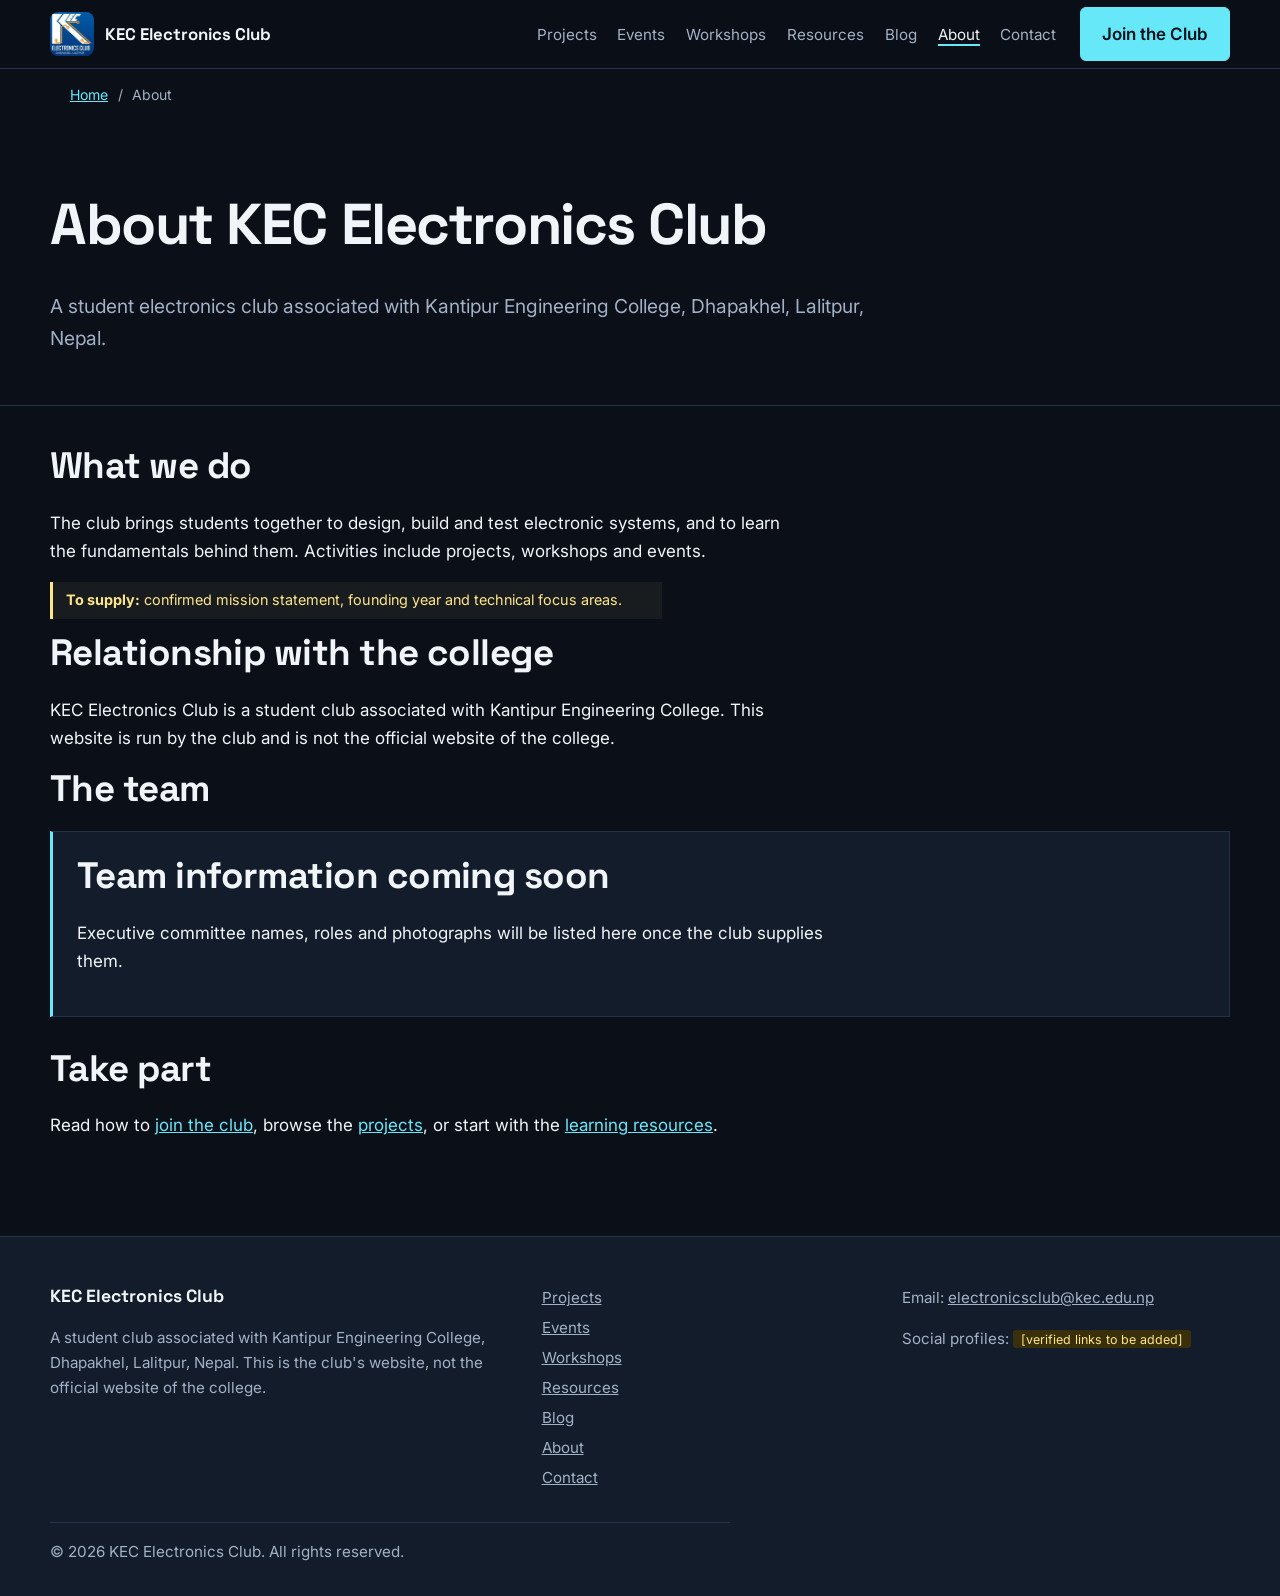
==== about/index.html @ 81cc554e "Add files via upload Remaining components of the website" ====
<!doctype html>
<html lang="en">
<head>
<meta charset="utf-8">
<meta name="viewport" content="width=device-width, initial-scale=1">
<title>About KEC Electronics Club | Kantipur Engineering College</title>
<meta name="description" content="Learn about KEC Electronics Club, a student electronics community associated with Kantipur Engineering College in Dhapakhel, Lalitpur, Nepal.">
<link rel="canonical" href="https://electronicsclubkec.github.io/about/">
<meta property="og:type" content="website"><meta property="og:site_name" content="KEC Electronics Club">
<meta property="og:title" content="About KEC Electronics Club | Kantipur Engineering College"><meta property="og:description" content="Learn about KEC Electronics Club, a student electronics community associated with Kantipur Engineering College in Dhapakhel, Lalitpur, Nepal."><meta property="og:url" content="https://electronicsclubkec.github.io/about/"><meta property="og:image" content="https://electronicsclubkec.github.io/assets/images/og-image.jpg"><meta property="og:image:alt" content="KEC Electronics Club logo"><meta name="twitter:card" content="summary">
<meta name="theme-color" content="#0A0F18">
<link rel="icon" type="image/png" sizes="32x32" href="../assets/icons/favicon-32.png"><link rel="icon" type="image/png" sizes="192x192" href="../assets/icons/favicon-192.png"><link rel="apple-touch-icon" href="../assets/icons/apple-touch-icon.png">
<link rel="preconnect" href="https://fonts.googleapis.com"><link rel="preconnect" href="https://fonts.gstatic.com" crossorigin>
<link rel="stylesheet" href="https://fonts.googleapis.com/css2?family=Inter:wght@400;500;600&family=Space+Grotesk:wght@500;700&display=swap">
<link rel="stylesheet" href="../css/style.css">
<script type="application/ld+json">{
 "@context": "https://schema.org",
 "@type": "BreadcrumbList",
 "itemListElement": [
  {
   "@type": "ListItem",
   "position": 1,
   "name": "Home",
   "item": "https://electronicsclubkec.github.io/"
  },
  {
   "@type": "ListItem",
   "position": 2,
   "name": "About",
   "item": "https://electronicsclubkec.github.io/about/"
  }
 ]
}</script>
</head>
<body>
<a class="skip" href="#main">Skip to content</a>
<header class="site-header"><div class="wrap bar">
<a class="brand" href="../" aria-label="KEC Electronics Club home"><img class="logo-mark" src="../assets/images/kec-electronics-club-logo-96.webp" srcset="../assets/images/kec-electronics-club-logo-96.webp 1x, ../assets/images/kec-electronics-club-logo-192.webp 2x" width="44" height="44" alt=""><span>KEC Electronics Club</span></a>
<button class="menu-btn" aria-expanded="false" aria-controls="nav">Menu</button>
<nav id="nav" aria-label="Main"><ul><li><a href="../projects/">Projects</a></li><li><a href="../events/">Events</a></li><li><a href="../workshops/">Workshops</a></li><li><a href="../resources/">Resources</a></li><li><a href="../blog/">Blog</a></li><li><a href="../about/" aria-current="page">About</a></li><li><a href="../contact/">Contact</a></li></ul><a class="btn solid" href="../contact/#join">Join the Club</a></nav>
</div></header>
<main id="main">
<nav class="crumbs" aria-label="Breadcrumb"><ol><li><a href="../">Home</a></li><li><span aria-current=page>About</span></li></ol></nav><section class="phead"><div class="wrap"><h1>About KEC Electronics Club</h1><p class="lead">A student electronics club associated with Kantipur Engineering College, Dhapakhel, Lalitpur, Nepal.</p></div></section><div class="wrap sec-in"><div class="prose"><h2>What we do</h2><p>The club brings students together to design, build and test electronic systems, and to learn the fundamentals behind them. Activities include projects, workshops and events.</p>
<p class="note"><strong>To supply:</strong> confirmed mission statement, founding year and technical focus areas.</p>
<h2>Relationship with the college</h2><p>KEC Electronics Club is a student club associated with Kantipur Engineering College. This website is run by the club and is not the official website of the college.</p>
<h2>The team</h2><div class="empty"><h2>Team information coming soon</h2><p>Executive committee names, roles and photographs will be listed here once the club supplies them.</p></div>
<h2>Take part</h2><p>Read how to <a href="../contact/#join">join the club</a>, browse the <a href="../projects/">projects</a>, or start with the <a href="../resources/">learning resources</a>.</p></div></div>
</main>
<footer class="site-footer"><div class="wrap fgrid">
<div><p class="brand-line">KEC Electronics Club</p><p>A student club associated with Kantipur Engineering College, Dhapakhel, Lalitpur, Nepal. This is the club's website, not the official website of the college.</p></div>
<nav aria-label="Footer"><ul><li><a href="../projects/">Projects</a></li><li><a href="../events/">Events</a></li><li><a href="../workshops/">Workshops</a></li><li><a href="../resources/">Resources</a></li><li><a href="../blog/">Blog</a></li><li><a href="../about/">About</a></li><li><a href="../contact/">Contact</a></li></ul></nav>
<div><p>Email: <a href="mailto:electronicsclub@kec.edu.np">electronicsclub@kec.edu.np</a></p><p>Social profiles: <span class="ph-inline">[verified links to be added]</span></p></div>
<p class="copy">&copy; <span id="yr">2026</span> KEC Electronics Club. All rights reserved.</p>
</div></footer>
<script src="../js/script.js" defer></script>
</body></html>
---- css/style.css ----
:root{--bg:#0A0F18;--surf:#121C2B;--cy:#67E8F9;--tx:#F1F5F9;--mut:#A3B1C6;--bd:#243349;--f1:"Space Grotesk",system-ui,sans-serif;--f2:Inter,system-ui,sans-serif}
*{box-sizing:border-box}html{scroll-behavior:smooth}
body{margin:0;background:var(--bg);color:var(--tx);font:400 1.0625rem/1.65 var(--f2)}
h1,h2,h3{font-family:var(--f1);line-height:1.1;margin:0 0 .6em;font-weight:700}
h1{font-size:clamp(2.4rem,6vw,4.6rem);letter-spacing:-.025em}h2{font-size:clamp(1.6rem,3vw,2.3rem);letter-spacing:-.015em}h3{font-size:1.2rem}
a{color:var(--cy)}p{margin:0 0 1em;max-width:68ch}
.wrap{width:min(1180px,100% - 2.5rem);margin-inline:auto}
:focus-visible{outline:3px solid var(--cy);outline-offset:3px}
.skip{position:absolute;left:-999px;top:0;background:var(--cy);color:#000;padding:.6rem 1rem;z-index:99}.skip:focus{left:0}
.site-header{position:sticky;top:0;z-index:20;background:rgba(10,15,24,.94);border-bottom:1px solid var(--bd)}
.bar{display:flex;align-items:center;justify-content:space-between;gap:1rem;min-height:68px}
.logo-mark{border-radius:8px;display:block}.brand{display:flex;align-items:center;gap:.7rem;color:var(--tx);text-decoration:none;font:700 1.05rem var(--f1)}
nav ul{display:flex;gap:1.3rem;list-style:none;margin:0;padding:0}
#nav{display:flex;align-items:center;gap:1.5rem}#nav ul a{color:var(--mut);text-decoration:none;font-size:.95rem}#nav ul a:hover,#nav ul a[aria-current]{color:var(--tx)}
#nav ul a[aria-current]{border-bottom:2px solid var(--cy)}
.menu-btn{display:none;background:none;color:var(--tx);border:1px solid var(--bd);border-radius:6px;padding:.5rem .9rem;font:inherit;cursor:pointer}
.btn{display:inline-block;padding:.75rem 1.3rem;border:1.5px solid var(--cy);color:var(--cy);border-radius:6px;text-decoration:none;font-weight:600;transition:background .15s,color .15s}
.btn:hover{background:rgba(103,232,249,.12)}.btn.solid{background:var(--cy);color:#06121A}.btn.solid:hover{background:#9af0fb}
.cta{display:flex;flex-wrap:wrap;gap:.8rem;margin-top:1.6rem}
.hero{padding:clamp(3rem,8vw,6.5rem) 0;border-bottom:1px solid var(--bd);background-image:linear-gradient(var(--bd) 1px,transparent 1px),linear-gradient(90deg,var(--bd) 1px,transparent 1px);background-size:56px 56px;background-position:-1px -1px}
.hero{position:relative}.hero::before{content:"";position:absolute;inset:0;background:radial-gradient(ellipse at 30% 40%,rgba(10,15,24,.92) 40%,rgba(10,15,24,.7))}
.hgrid{position:relative;display:grid;grid-template-columns:1.25fr 1fr;gap:3rem;align-items:center}
.kicker{color:var(--cy);font-weight:500;font-size:.95rem}.lead{font-size:1.2rem;color:var(--mut)}
.hvisual{position:relative}.trace{position:absolute;inset:-12% -8% auto auto;width:115%;z-index:0;fill:none;stroke:var(--cy);stroke-width:1.5;opacity:.55}
.trace circle{fill:var(--bg)}.trace path{stroke-dasharray:1400;stroke-dashoffset:1400;animation:draw 3.2s ease-out .2s forwards}
@keyframes draw{to{stroke-dashoffset:0}}
.ph{position:relative;margin:0;display:grid;place-content:center;gap:.5rem;text-align:center;padding:1.5rem;min-height:220px;background:var(--surf);border:1.5px dashed #3b5170;border-radius:4px;color:var(--mut);font-size:.9rem;aspect-ratio:4/3}
.ph.hero-ph{aspect-ratio:5/4;z-index:1}.ph.tall{aspect-ratio:3/4}
.tag,.ph-inline{background:#3a2f0b;color:#FDE68A;font-size:.78rem;padding:.1rem .5rem;border-radius:3px;justify-self:center}
.note{font-size:.9rem;color:#FDE68A;border-left:3px solid #FDE68A;padding:.4rem .8rem;background:rgba(253,230,138,.06)}
.band,.sec,.join{padding:clamp(3rem,7vw,5.5rem) 0}.alt,.band{background:var(--surf);border-block:1px solid var(--bd)}
.two{display:grid;grid-template-columns:1fr 2fr;gap:3rem}
.shead{display:flex;justify-content:space-between;align-items:baseline;gap:1rem}
.more{font-weight:600}
.cases{display:grid;grid-template-columns:repeat(6,1fr);gap:1.5rem;margin:1.5rem 0}
.case{grid-column:span 3;display:flex;flex-direction:column;gap:1rem}.case.big{grid-column:span 6;flex-direction:row;align-items:stretch}.case.big>.ph{flex:1.3}.case.big>div{flex:1;align-self:center}
.case dl{margin:0}.case dt{color:var(--cy);font:500 .9rem var(--f1);margin-top:.8rem}.case dd{margin:0;color:var(--mut)}
.empty{border:1px solid var(--bd);border-left:3px solid var(--cy);padding:1.5rem;background:var(--surf);margin:1rem 0 2rem}
.join{background:linear-gradient(90deg,var(--surf),var(--bg));border-top:1px solid var(--bd)}
.phead{padding:clamp(2.5rem,6vw,4.5rem) 0 2rem;border-bottom:1px solid var(--bd)}.phead h1{font-size:clamp(2.2rem,5vw,3.6rem)}.sec-in{padding:2.5rem 0 5rem}
.crumbs ol{display:flex;gap:.6rem;list-style:none;padding:.9rem 1.25rem;margin:0 auto;width:min(1180px,100%);font-size:.88rem;color:var(--mut)}.crumbs li+li::before{content:"/";margin-right:.6rem}
.filters{display:flex;flex-wrap:wrap;gap:.5rem;margin-bottom:1.5rem}.chip{background:none;color:var(--tx);border:1px solid var(--bd);border-radius:999px;padding:.4rem 1rem;font:inherit;font-size:.9rem;cursor:pointer}.chip.on{background:var(--cy);color:#06121A;border-color:var(--cy)}
.reslist{list-style:none;margin:0 0 2rem;padding:0;display:grid;grid-template-columns:repeat(auto-fill,minmax(280px,1fr));gap:1.2rem}
.res{padding:1.2rem;border:1px solid var(--bd);background:var(--surf)}.res[hidden]{display:none}.res h3{margin:0}.cat{color:var(--cy);font-size:.85rem;margin:.3rem 0}
.site-footer{border-top:1px solid var(--bd);background:var(--surf);padding:3rem 0 2rem;color:var(--mut);font-size:.95rem}
.fgrid{display:grid;grid-template-columns:1.4fr 1fr 1fr;gap:2rem}.fgrid>*{min-width:0}.fgrid ul{list-style:none;margin:0;padding:0;display:flex;flex-direction:column;gap:.3rem}.fgrid a{color:var(--mut)}.brand-line{color:var(--tx);font:700 1.1rem var(--f1)}.copy{grid-column:1/-1;border-top:1px solid var(--bd);padding-top:1rem;margin:0}
@media(max-width:860px){.hgrid,.two,.fgrid{grid-template-columns:1fr}.case,.case.big{grid-column:span 6;flex-direction:column}
.menu-btn{display:block}#nav{display:none;position:absolute;top:68px;left:0;right:0;background:var(--bg);border-bottom:1px solid var(--bd);flex-direction:column;align-items:stretch;padding:1rem 1.25rem 1.5rem}
#nav.open{display:flex}#nav ul{flex-direction:column;gap:0}#nav ul a{display:block;padding:.8rem 0;font-size:1.05rem}.trace{display:none}}
@media(prefers-reduced-motion:reduce){html{scroll-behavior:auto}.trace path{animation:none;stroke-dashoffset:0}*{transition:none!important}}
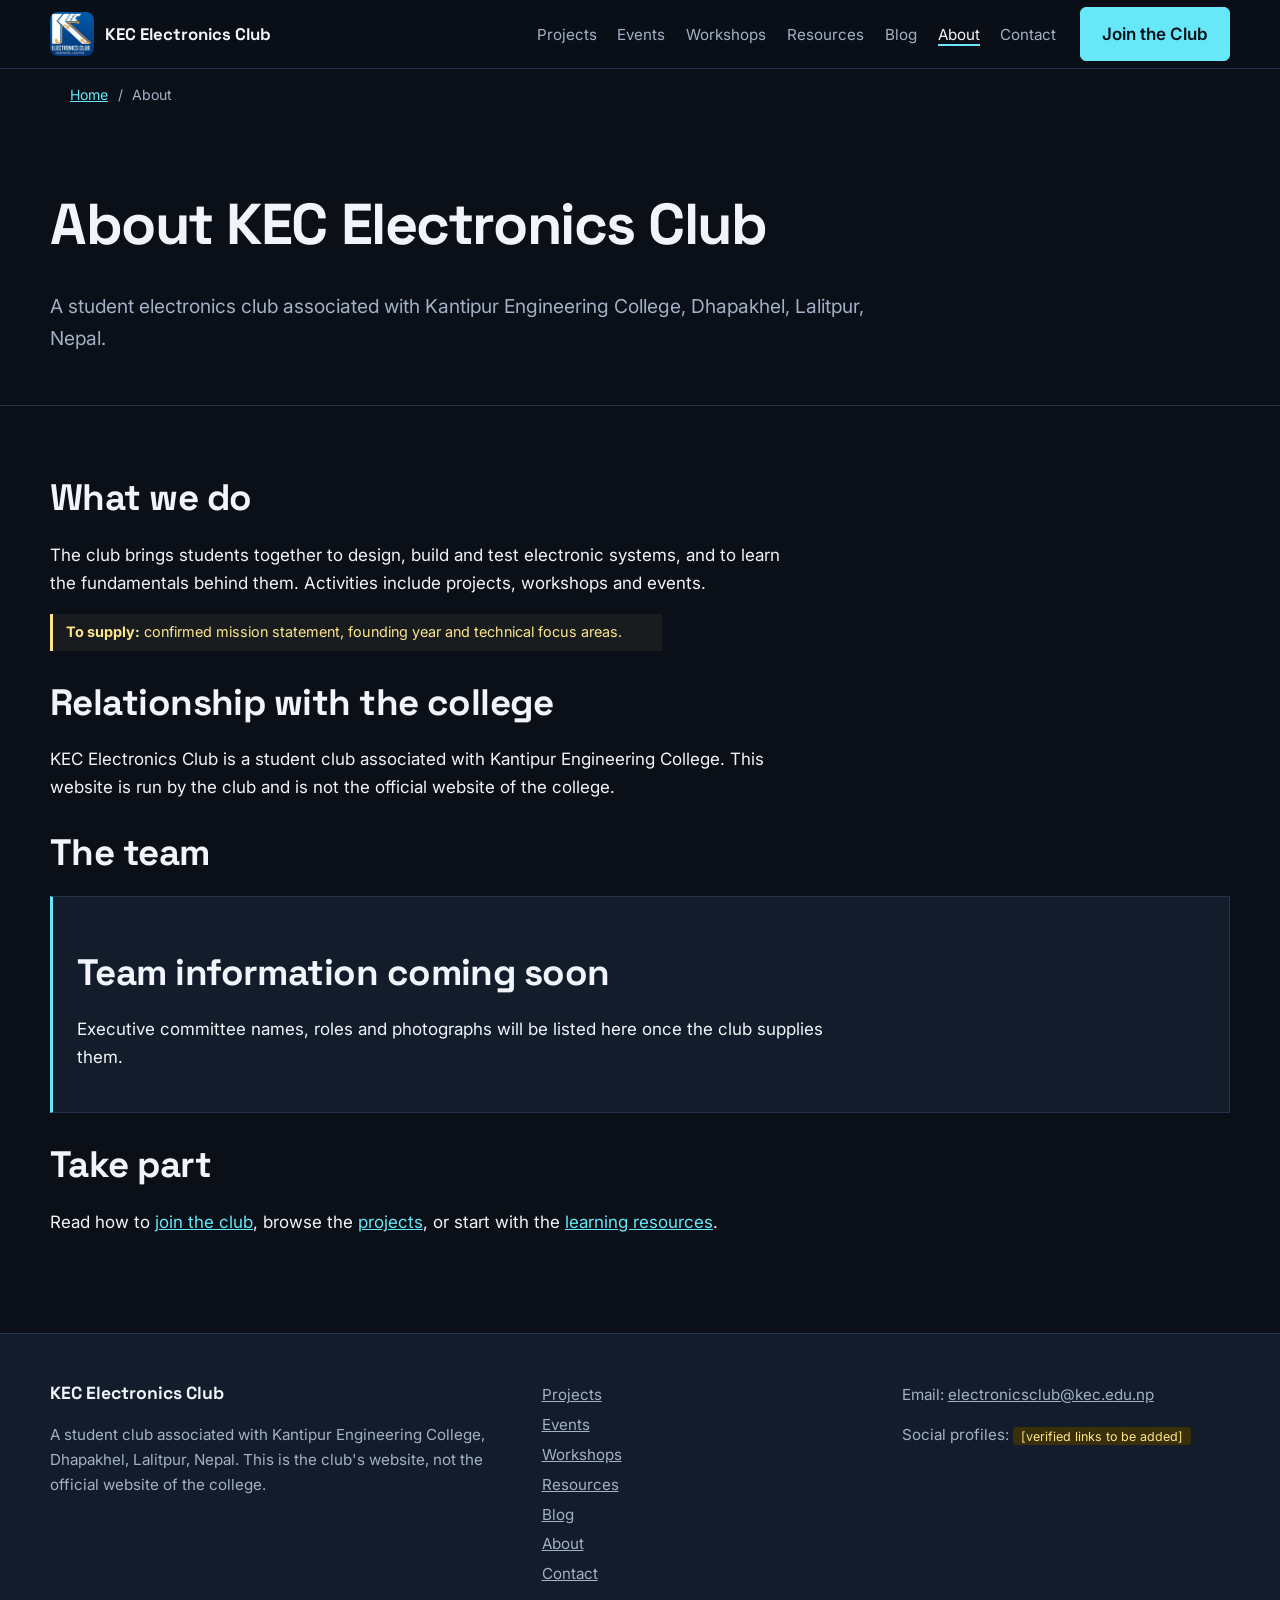
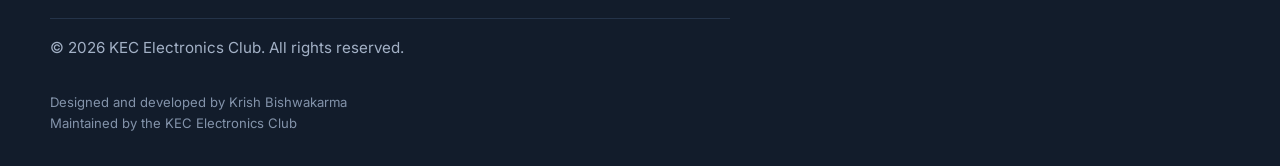
==== commit 6446b251: "Update club website content and projects" ====
--- a/about/index.html
+++ b/about/index.html
@@ -51,6 +51,7 @@
 <nav aria-label="Footer"><ul><li><a href="../projects/">Projects</a></li><li><a href="../events/">Events</a></li><li><a href="../workshops/">Workshops</a></li><li><a href="../resources/">Resources</a></li><li><a href="../blog/">Blog</a></li><li><a href="../about/">About</a></li><li><a href="../contact/">Contact</a></li></ul></nav>
 <div><p>Email: <a href="mailto:electronicsclub@kec.edu.np">electronicsclub@kec.edu.np</a></p><p>Social profiles: <span class="ph-inline">[verified links to be added]</span></p></div>
 <p class="copy">&copy; <span id="yr">2026</span> KEC Electronics Club. All rights reserved.</p>
+<p class="credit">Designed and developed by Krish Bishwakarma<br>Maintained by the KEC Electronics Club</p>
 </div></footer>
 <script src="../js/script.js" defer></script>
 </body></html>
--- a/css/style.css
+++ b/css/style.css
@@ -25,7 +25,7 @@
 .trace circle{fill:var(--bg)}.trace path{stroke-dasharray:1400;stroke-dashoffset:1400;animation:draw 3.2s ease-out .2s forwards}
 @keyframes draw{to{stroke-dashoffset:0}}
 .ph{position:relative;margin:0;display:grid;place-content:center;gap:.5rem;text-align:center;padding:1.5rem;min-height:220px;background:var(--surf);border:1.5px dashed #3b5170;border-radius:4px;color:var(--mut);font-size:.9rem;aspect-ratio:4/3}
-.ph.hero-ph{aspect-ratio:5/4;z-index:1}.ph.tall{aspect-ratio:3/4}
+.hero-img{position:relative;z-index:1;display:block;width:100%;height:auto;border:1px solid var(--bd);border-radius:4px}.ph.hero-ph{aspect-ratio:5/4;z-index:1}.ph.tall{aspect-ratio:3/4}
 .tag,.ph-inline{background:#3a2f0b;color:#FDE68A;font-size:.78rem;padding:.1rem .5rem;border-radius:3px;justify-self:center}
 .note{font-size:.9rem;color:#FDE68A;border-left:3px solid #FDE68A;padding:.4rem .8rem;background:rgba(253,230,138,.06)}
 .band,.sec,.join{padding:clamp(3rem,7vw,5.5rem) 0}.alt,.band{background:var(--surf);border-block:1px solid var(--bd)}
@@ -44,7 +44,13 @@
 .res{padding:1.2rem;border:1px solid var(--bd);background:var(--surf)}.res[hidden]{display:none}.res h3{margin:0}.cat{color:var(--cy);font-size:.85rem;margin:.3rem 0}
 .site-footer{border-top:1px solid var(--bd);background:var(--surf);padding:3rem 0 2rem;color:var(--mut);font-size:.95rem}
 .fgrid{display:grid;grid-template-columns:1.4fr 1fr 1fr;gap:2rem}.fgrid>*{min-width:0}.fgrid ul{list-style:none;margin:0;padding:0;display:flex;flex-direction:column;gap:.3rem}.fgrid a{color:var(--mut)}.brand-line{color:var(--tx);font:700 1.1rem var(--f1)}.copy{grid-column:1/-1;border-top:1px solid var(--bd);padding-top:1rem;margin:0}
-@media(max-width:860px){.hgrid,.two,.fgrid{grid-template-columns:1fr}.case,.case.big{grid-column:span 6;flex-direction:column}
+
+.prose ul{padding-left:1.2rem;max-width:68ch}.prose h2{margin-top:2rem}.proj-photo{max-width:760px;margin-bottom:2rem}.case h3 a{color:var(--tx);text-decoration:none}.case h3 a:hover{color:var(--cy)}.photo{display:block;width:100%;height:auto;object-fit:cover;border:1px solid var(--bd);border-radius:4px}.photo.land{aspect-ratio:4/3}.photo.l32{aspect-ratio:3/2}.photo.wide{aspect-ratio:16/9}.photo.port{aspect-ratio:4/5}
+.wcard{display:grid;grid-template-columns:1.15fr 1fr;gap:2.5rem;padding:2rem 0;border-bottom:1px solid var(--bd);align-items:start}.imgs{display:grid;gap:.75rem}
+.meta{color:var(--cy);font:500 .92rem var(--f1)}.ecards{display:grid;grid-template-columns:repeat(2,1fr);gap:2.5rem;margin-top:1rem}.ecard .photo{margin-bottom:1rem}
+.strip{display:grid;grid-template-columns:repeat(3,1fr);gap:1.2rem;margin:1.5rem 0}.tile{color:var(--tx);text-decoration:none}.tile img{display:block;width:100%;aspect-ratio:1/1;object-fit:cover;border:1px solid var(--bd);border-radius:4px}.tile span{display:block;margin-top:.6rem;font:500 1.05rem var(--f1)}.tile:hover span{color:var(--cy)}
+@media(max-width:860px){.wcard,.ecards,.strip{grid-template-columns:1fr}.hgrid,.two,.fgrid{grid-template-columns:1fr}.case,.case.big{grid-column:span 6;flex-direction:column}
 .menu-btn{display:block}#nav{display:none;position:absolute;top:68px;left:0;right:0;background:var(--bg);border-bottom:1px solid var(--bd);flex-direction:column;align-items:stretch;padding:1rem 1.25rem 1.5rem}
 #nav.open{display:flex}#nav ul{flex-direction:column;gap:0}#nav ul a{display:block;padding:.8rem 0;font-size:1.05rem}.trace{display:none}}
-@media(prefers-reduced-motion:reduce){html{scroll-behavior:auto}.trace path{animation:none;stroke-dashoffset:0}*{transition:none!important}}+@media(prefers-reduced-motion:reduce){html{scroll-behavior:auto}.trace path{animation:none;stroke-dashoffset:0}*{transition:none!important}}
+.site-footer .credit{grid-column:1/-1;margin:0;font-size:.82rem;line-height:1.6;color:#8393AA}
